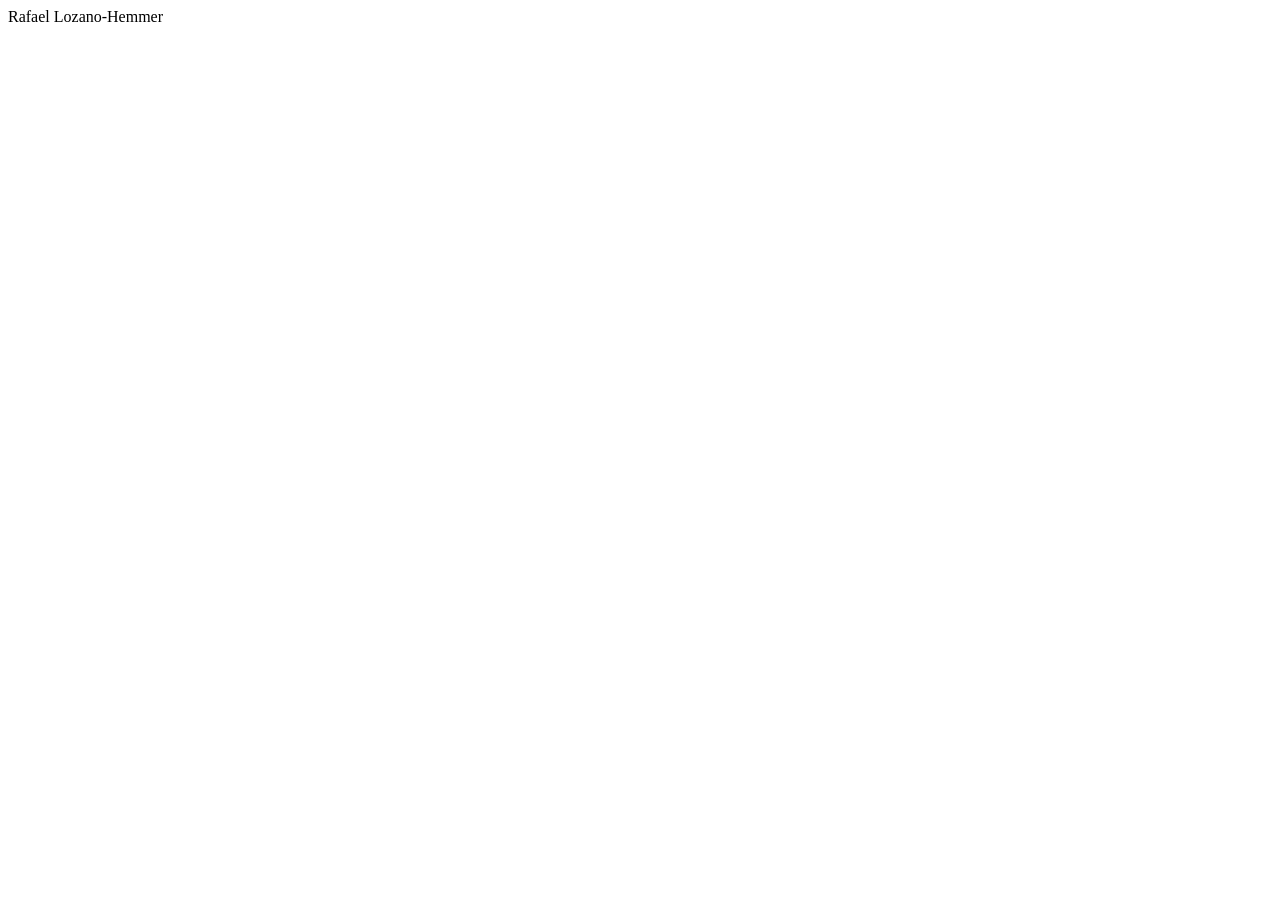
==== index.html @ 792c0a63 "Initial commit" ====
<!DOCTYPE html>
<html lang="es">

    <head>
        <meta charset="UTF-8">
        <titile>Rafael Lozano-Hemmer</titile>

        <link rel="preconnect" href="https://fonts.googleapis.com">
        <link rel="preconnect" href="https://fonts.gstatic.com" crossorigin>
        <link href="https://fonts.googleapis.com/css2?family=Barlow:ital,wght@0,100;0,200;0,300;0,400;0,500;0,600;0,700;0,800;0,900;1,100;1,200;1,300;1,400;1,500;1,600;1,700;1,800;1,900&display=swap" rel="stylesheet">
    
        <link href="css/estilos.css" rel="stylesheet">
    </head>

    <body>

        <div class="contenedor"> <!--DEJO LISTO EL CONTENEDOR PARA LUEGO CENTRAR TODO EL CONTENIDO-->

            <header>

            </header>

            <nav>

            </nav>

            <main>

            </main>

        </div>
    <footer>


    </footer>

    <script src="js/script.js"></script>
    </body>
</html>
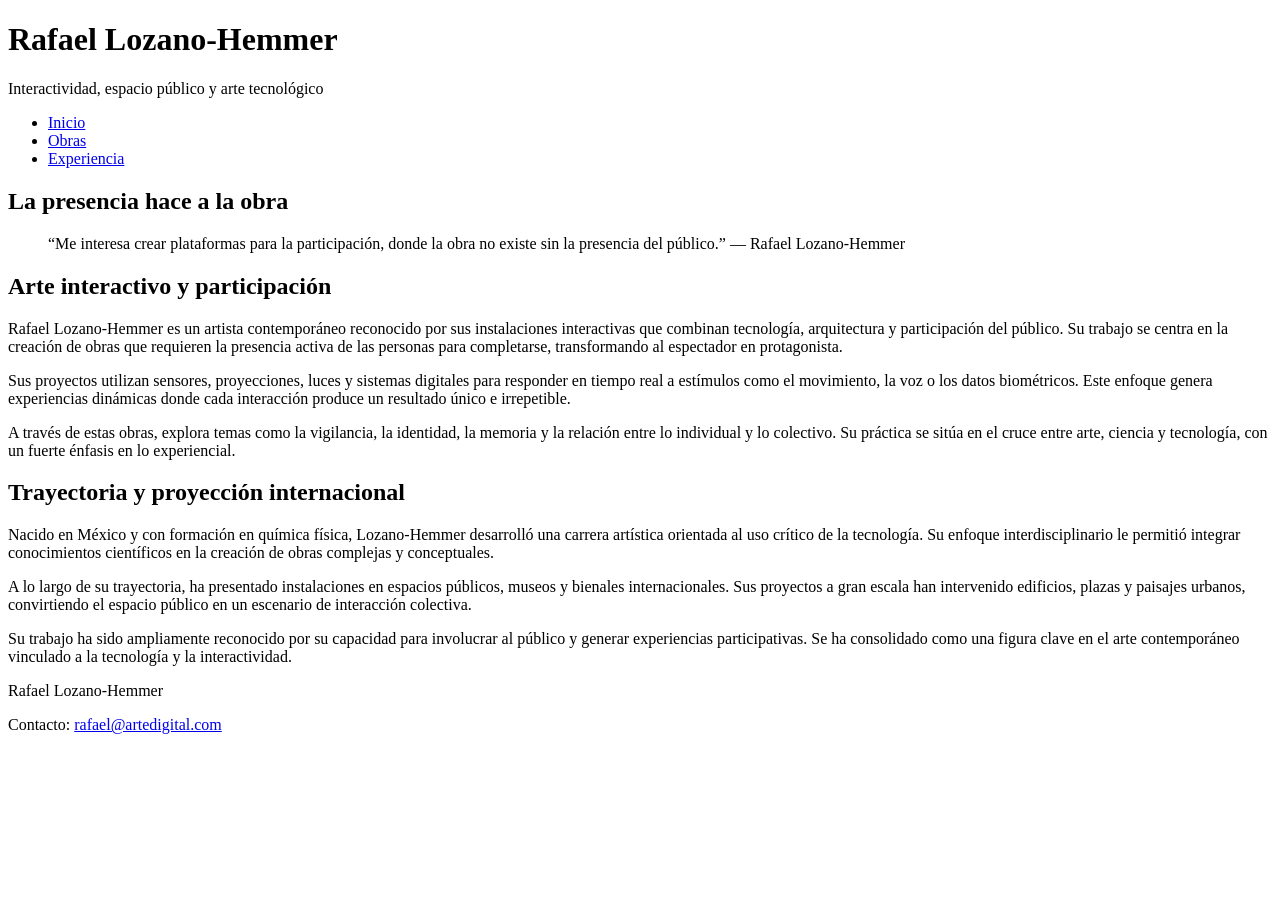
==== commit 36d0b586: "HTML actualizados completé los bocetos generales de los  html, faltan imagenes e identificadores" ====
--- a/index.html
+++ b/index.html
@@ -3,7 +3,7 @@
 
     <head>
         <meta charset="UTF-8">
-        <titile>Rafael Lozano-Hemmer</titile>
+        <title>Rafael Lozano-Hemmer | Inicio</title>
 
         <link rel="preconnect" href="https://fonts.googleapis.com">
         <link rel="preconnect" href="https://fonts.gstatic.com" crossorigin>
@@ -14,26 +14,113 @@
 
     <body>
 
-        <div class="contenedor"> <!--DEJO LISTO EL CONTENEDOR PARA LUEGO CENTRAR TODO EL CONTENIDO-->
+        <div class="contenedor"> <!--Abro contenedor general del sitio-->
+
+            
+            <!--Header + Menú de navegación -->
 
             <header>
+
+                <h1>Rafael Lozano-Hemmer</h1>
+
+                <p>Interactividad, espacio público y arte tecnológico</p>
 
             </header>
 
             <nav>
+                <ul>
 
+                    <li><a href="index.html">Inicio</a></li>
+                    <li><a href="obras.html">Obras</a></li>
+                    <li><a href="experiencia.html">Experiencia</a></li>
+
+                </ul>
             </nav>
 
+            <!--Cierro header y menú de navegación-->
+
+
+
+            <!--Contenido principal-->
+
             <main>
+                <section>
+
+                    <h2>La presencia hace a la obra</h2>
+
+                    <blockquote>
+                        “Me interesa crear plataformas para la participación, donde la obra no existe sin la presencia del público.” — Rafael Lozano-Hemmer
+                    </blockquote>
+
+                </section>
+
+                <section>
+
+                    <h2>Arte interactivo y participación</h2>
+
+                    <p>
+                        Rafael Lozano-Hemmer es un artista contemporáneo reconocido por sus instalaciones interactivas que combinan tecnología, arquitectura y participación del público. 
+                        Su trabajo se centra en la creación de obras que requieren la presencia activa de las personas para completarse, transformando al espectador en protagonista.
+                    </p>
+
+                    <p>
+                        Sus proyectos utilizan sensores, proyecciones, luces y sistemas digitales para responder en tiempo real a estímulos como el movimiento, la voz o los datos biométricos. 
+                        Este enfoque genera experiencias dinámicas donde cada interacción produce un resultado único e irrepetible.
+                    </p>
+
+                    <p>
+                        A través de estas obras, explora temas como la vigilancia, la identidad, la memoria y la relación entre lo individual y lo colectivo. 
+                        Su práctica se sitúa en el cruce entre arte, ciencia y tecnología, con un fuerte énfasis en lo experiencial.
+                    </p>
+
+                </section>
+
+                <section>
+
+                    <h2>Trayectoria y proyección internacional</h2>
+
+                    <p>
+                        Nacido en México y con formación en química física, Lozano-Hemmer desarrolló una carrera artística orientada al uso crítico de la tecnología. 
+                        Su enfoque interdisciplinario le permitió integrar conocimientos científicos en la creación de obras complejas y conceptuales.
+                    </p>
+
+                    <p>
+                        A lo largo de su trayectoria, ha presentado instalaciones en espacios públicos, museos y bienales internacionales. 
+                        Sus proyectos a gran escala han intervenido edificios, plazas y paisajes urbanos, convirtiendo el espacio público en un escenario de interacción colectiva.
+                    </p>
+
+                    <p>
+                        Su trabajo ha sido ampliamente reconocido por su capacidad para involucrar al público y generar experiencias participativas. 
+                        Se ha consolidado como una figura clave en el arte contemporáneo vinculado a la tecnología y la interactividad.
+                    </p>
+
+                </section>
 
             </main>
 
-        </div>
-    <footer>
+            <!--Cierro contenido principal-->
 
 
-    </footer>
 
-    <script src="js/script.js"></script>
+            <!--Pie de página-->
+
+            <footer>
+            
+            <p>
+                Rafael Lozano-Hemmer
+            </p>
+
+            <p>
+                Contacto:
+                <a href="mailto:rafael@artedigital.com">rafael@artedigital.com</a>
+            </p>
+
+            </footer>
+
+            <!--Cierro pie de página-->
+
+
+        </div> <!--Cierro contenedor general del sitio-->
+
     </body>
 </html>
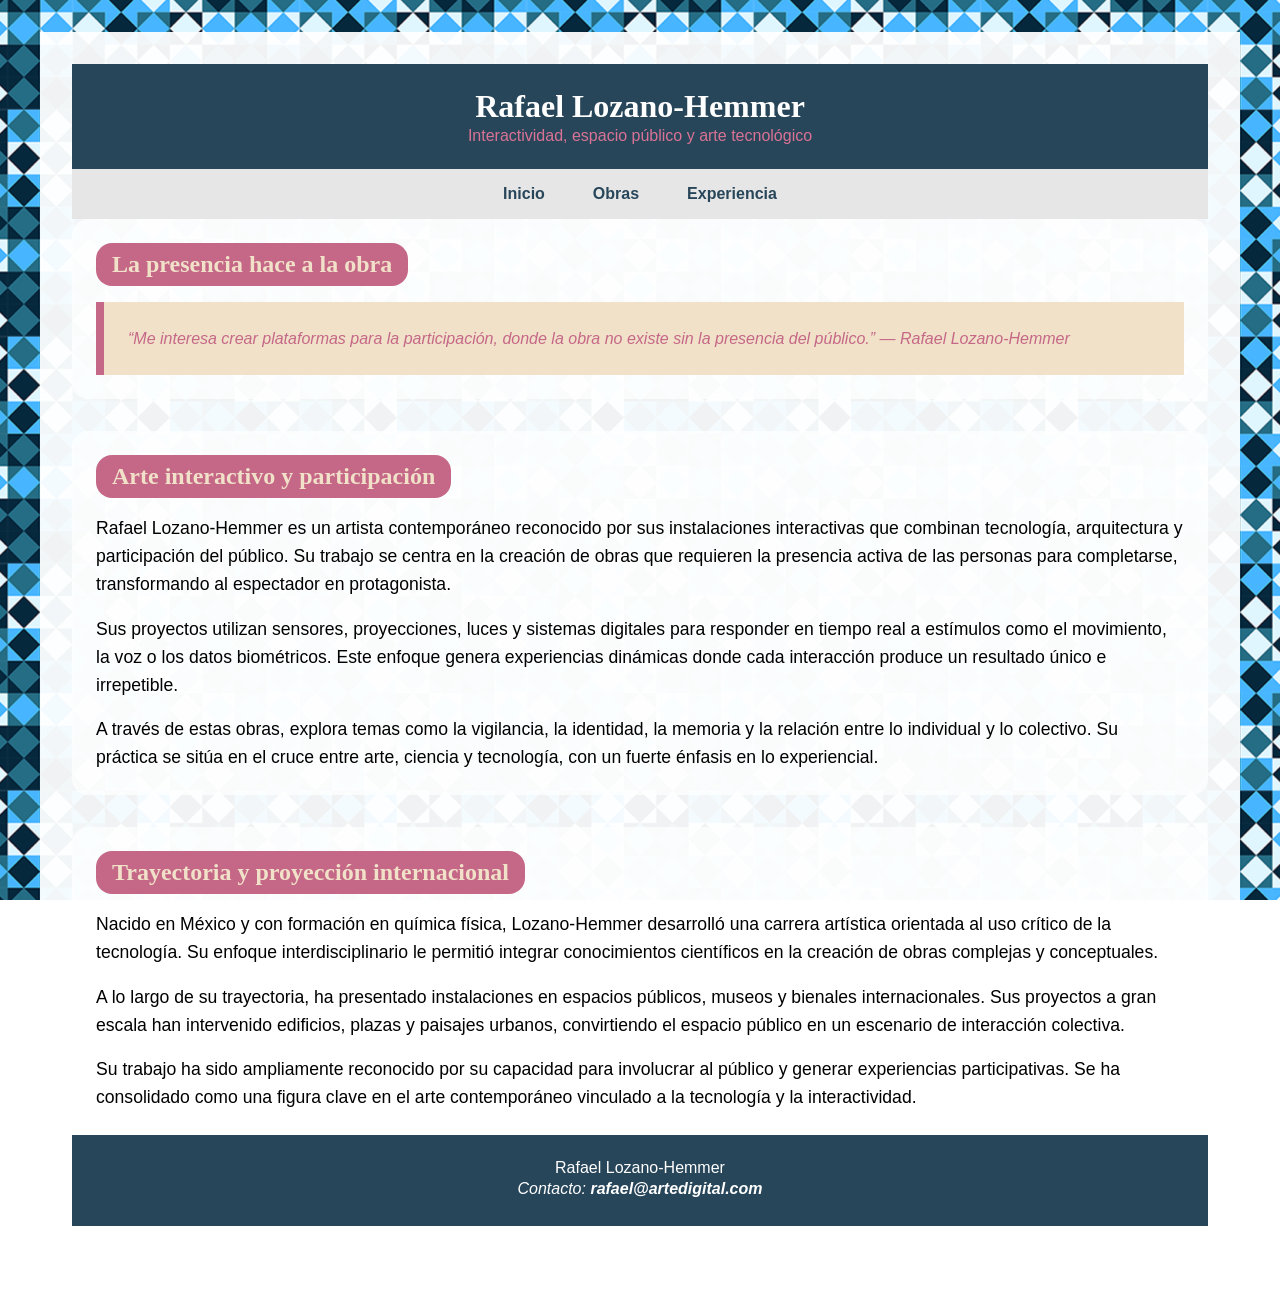
==== commit b26a934b: "Actualizo CSS css del index (y general) actualizado, faltan imagenes y las otras paginas + js" ====
--- a/index.html
+++ b/index.html
@@ -21,7 +21,7 @@
 
             <header>
 
-                <h1>Rafael Lozano-Hemmer</h1>
+                <h1 class="headertitulo">Rafael Lozano-Hemmer</h1>
 
                 <p>Interactividad, espacio público y arte tecnológico</p>
 
@@ -110,10 +110,9 @@
                 Rafael Lozano-Hemmer
             </p>
 
-            <p>
-                Contacto:
-                <a href="mailto:rafael@artedigital.com">rafael@artedigital.com</a>
-            </p>
+            <address>
+               <p>Contacto: <a href="mailto:rafael@artedigital.com">rafael@artedigital.com</a> </p> 
+            </address>
 
             </footer>
 
--- a/css/estilos.css
+++ b/css/estilos.css
@@ -0,0 +1,153 @@
+/* ================= LIMPIO LOS ESPACIOS POR DEFECTO ==================== */
+
+* {
+    margin: 0;
+    padding: 0;
+    box-sizing: border-box;
+}
+
+
+
+/* ================= BODY ==================== */
+
+body {
+
+    background-image: url("../img/fondo.png");
+
+    background-size: auto; /*Mantengo el tamaño para que el patrón se vea nítido*/
+    background-repeat: repeat; /*Repito la imagen para no perder la calidad*/
+    background-attachment: fixed;
+    background-position: center;
+
+    display: flex;  
+    justify-content: center; /*Centro horizontalmente*/
+    align-items: center; /*Centro verticalmente*/
+
+    padding: 2rem;
+
+    font-family: Arial, sans-serif;
+}
+
+
+
+/* ================= DIV (bloque contenedor con máximo de ancho) ==================== */
+
+.contenedor {
+
+    width: 100%;
+    max-width: 75rem;
+
+    background-color: rgba(255, 255, 255, 0.941);
+
+    padding: 2rem;
+}
+
+
+
+/* ================= HEADER Y FOOTER ==================== */
+
+header, footer {
+
+    background-color: rgb(40, 70, 90);
+    padding: 1.5rem;
+    text-align: center;
+    color: rgb(217, 115, 149);
+}
+
+
+.headertitulo {
+
+    font-family: 'Barlow';
+    font-weight: bold;
+    color: white;
+    padding-bottom: 0.1rem;
+}
+
+footer p {
+    color: white;
+    text-align: center;
+    padding-bottom: 0.2rem;
+}
+
+address a {
+    text-decoration: none;
+    font-weight: bold;    
+    color: rgb(255, 255, 255);
+}
+
+address a:hover {
+    color: rgb(255, 158, 31);
+}
+
+/* ================= NAV ==================== */
+
+nav ul {
+
+    list-style: none;
+    display: flex; /*Coloco los items en horizontal*/
+    justify-content: center; /*Centro los elementos*/
+    gap: 3rem; /*Separación entre links*/
+    background-color: rgb(230, 230, 230);
+    padding: 1rem;
+}
+
+
+nav a {
+
+    text-decoration: none;
+    font-weight: bold;
+    color: rgb(40, 70, 90);
+}
+
+
+nav a:hover {
+    color: rgb(255, 158, 31);
+}
+
+
+
+/* ================= MAIN Y SECCIONES (títulos, párrafos y blockquote) ==================== */
+
+main {
+    display: flex;
+    flex-direction: column;
+    gap: 2rem;      /*separo las secciones*/
+}
+
+section {
+    background-color: rgba(255,255,255,0.7);
+    padding: 1.5rem;
+    border-radius: 1rem;
+}
+
+section h2 {
+
+    font-family: 'Barlow';
+    font-weight: bold;
+    background-color: rgb(197, 104, 135);
+    color: rgb(241, 225, 201);
+    display: inline-block;
+    border-radius: 1rem;
+    padding: 0.5rem 1rem;
+}
+
+
+section p {
+
+    font-size: 1.1rem;
+    line-height: 1.6;
+    margin-top: 1rem;
+}
+
+
+blockquote {
+    background-color: rgb(241, 225, 201);
+    color: rgb(197, 104, 135);
+    border-left: 0.5rem solid rgb(197, 104, 135);    /*línea decorativa*/
+    font-style: italic;
+
+    padding: 1.5rem;
+    margin-top: 1rem;
+    line-height: 1.6; /*aca no le pongo unidad de medida para que el espacio se adapate al tamaño de la letra*/
+}
+
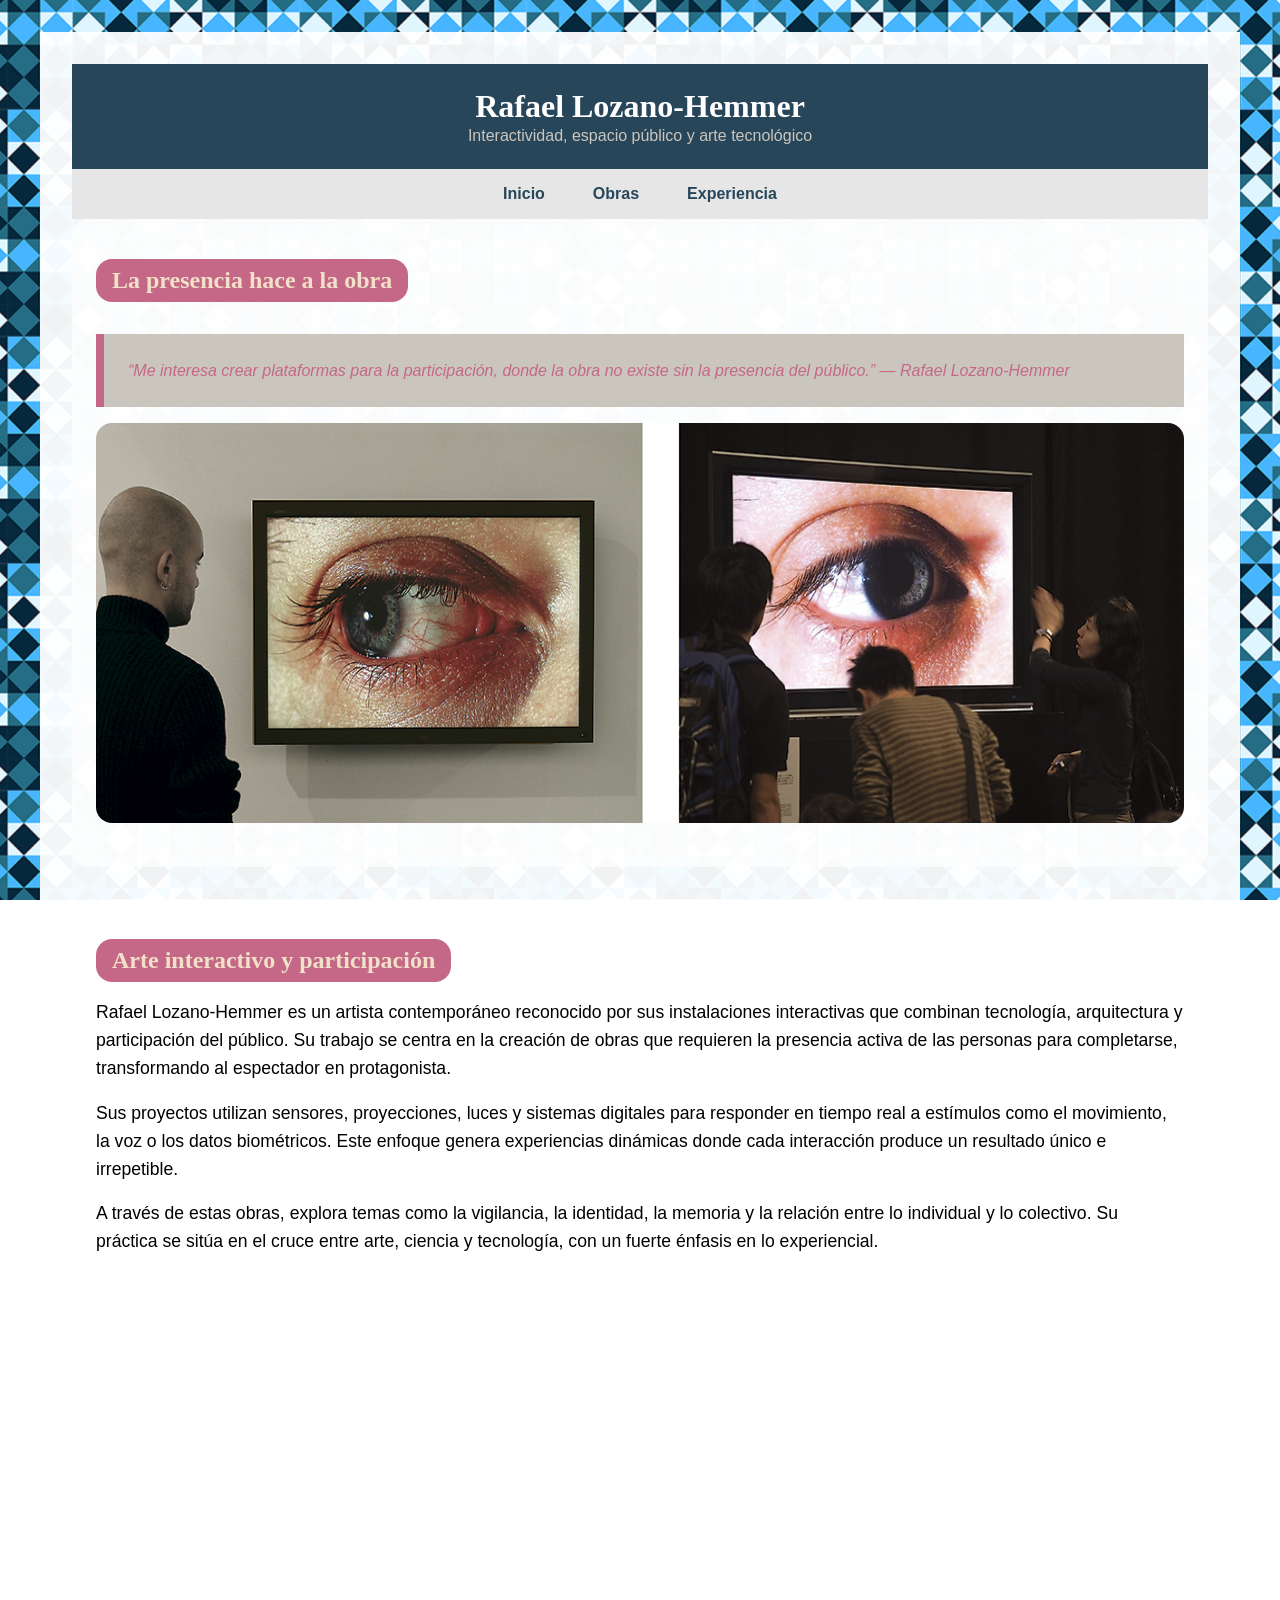
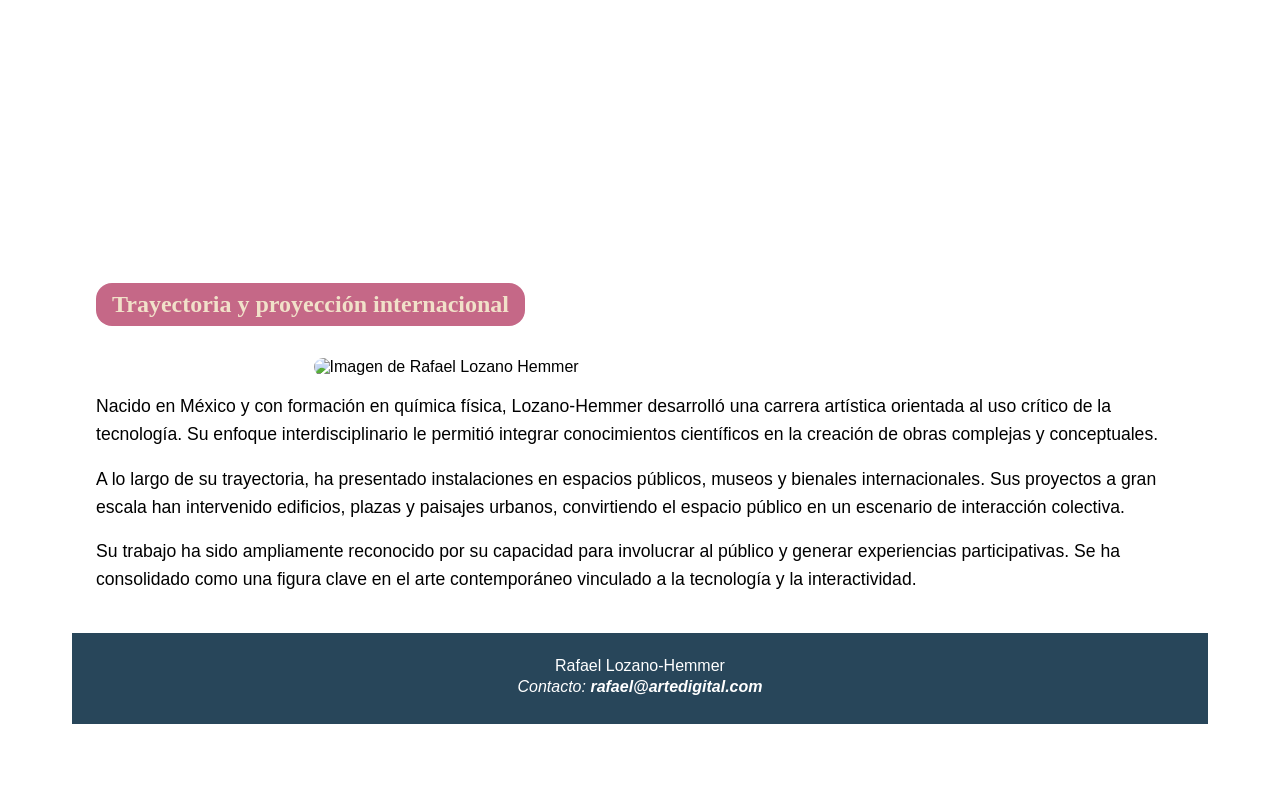
==== commit de95370b: "CSS terminado queda ultimar detalles en css una vez hecho el js" ====
--- a/index.html
+++ b/index.html
@@ -52,6 +52,8 @@
                         “Me interesa crear plataformas para la participación, donde la obra no existe sin la presencia del público.” — Rafael Lozano-Hemmer
                     </blockquote>
 
+                    <img class="imagengrande" src="img/lozano-hemmer-6.jpg" alt="Instalación interactiva de Rafael Lozano" height="400">
+
                 </section>
 
                 <section>
@@ -73,11 +75,17 @@
                         Su práctica se sitúa en el cruce entre arte, ciencia y tecnología, con un fuerte énfasis en lo experiencial.
                     </p>
 
+                    <iframe width="560" height="315" src="https://www.youtube.com/embed/ENyOj26hmH0?si=j6t1ATDcUbSOL6lO" 
+                    title="YouTube video player" frameborder="0" allow="accelerometer; autoplay; clipboard-write; encrypted-media; gyroscope; picture-in-picture; web-share" 
+                    referrerpolicy="strict-origin-when-cross-origin" allowfullscreen></iframe>
+
                 </section>
 
                 <section>
 
                     <h2>Trayectoria y proyección internacional</h2>
+
+                    <img class="imagenmediana" src="img/lozano-hemmer.jpg" alt="Imagen de Rafael Lozano Hemmer" >
 
                     <p>
                         Nacido en México y con formación en química física, Lozano-Hemmer desarrolló una carrera artística orientada al uso crítico de la tecnología. 
--- a/css/estilos.css
+++ b/css/estilos.css
@@ -21,7 +21,6 @@
 
     display: flex;  
     justify-content: center; /*Centro horizontalmente*/
-    align-items: center; /*Centro verticalmente*/
 
     padding: 2rem;
 
@@ -51,7 +50,7 @@
     background-color: rgb(40, 70, 90);
     padding: 1.5rem;
     text-align: center;
-    color: rgb(217, 115, 149);
+    color: rgb(203, 198, 189);
 }
 
 
@@ -78,6 +77,9 @@
 address a:hover {
     color: rgb(255, 158, 31);
 }
+
+
+
 
 /* ================= NAV ==================== */
 
@@ -114,13 +116,14 @@
     gap: 2rem;      /*separo las secciones*/
 }
 
+
 section {
     background-color: rgba(255,255,255,0.7);
     padding: 1.5rem;
     border-radius: 1rem;
 }
 
-section h2 {
+section h2, article h2 {
 
     font-family: 'Barlow';
     font-weight: bold;
@@ -129,25 +132,129 @@
     display: inline-block;
     border-radius: 1rem;
     padding: 0.5rem 1rem;
-}
-
-
-section p {
+    margin-bottom: 1rem;
+    margin-top: 1rem;
+}
+
+
+section p, article p {
 
     font-size: 1.1rem;
     line-height: 1.6;
-    margin-top: 1rem;
+    margin-bottom: 1rem;
 }
 
 
 blockquote {
-    background-color: rgb(241, 225, 201);
+    background-color: rgb(203, 198, 189);
     color: rgb(197, 104, 135);
     border-left: 0.5rem solid rgb(197, 104, 135);    /*línea decorativa*/
     font-style: italic;
 
     padding: 1.5rem;
     margin-top: 1rem;
+    margin-bottom: 1rem;
     line-height: 1.6; /*aca no le pongo unidad de medida para que el espacio se adapate al tamaño de la letra*/
 }
 
+
+
+/* ================= LAYOUT PAGINA OBRAS (para que quede chiquitito el aside) ==================== */
+
+.layout {
+
+    display:flex;
+    flex-direction:column;
+    gap:2rem;
+
+}
+
+.columnas {
+    display: flex;
+}
+
+.columnas article {
+
+    width:75%;
+}
+
+
+.layout aside {
+
+    width:25%;
+
+}
+
+
+
+/* ================= IMAGENES ==================== */
+
+.imagengrande {
+    width: 100%;
+    border-radius: 1rem;
+    margin-bottom: 1rem;
+}
+
+.imagen {
+    
+    margin-top:1rem;
+    margin-bottom: 1rem;
+    width: auto;
+    border-radius:1rem;
+
+}
+
+.imagenmediana {
+    display: block;
+    width: 100%;
+    max-width: 60%;
+    margin: 1rem auto;
+    border-radius: 1rem;
+}
+
+
+/* ================= VIDEOS ==================== */
+
+iframe {
+
+    width:100%;
+    height:30rem;
+    border-radius:1rem;
+    margin-top:2rem;
+
+}
+
+
+/* ================= ARTICLE Y ASIDE ==================== */
+
+aside {
+
+    background-color:rgba(241,225,201,0.7);
+    padding:1.5rem;
+    border-radius:1rem;
+
+}
+
+aside h3 {
+
+    margin-top:1.5rem;
+    font-family: 'Barlow';
+
+}
+
+
+/* ================= LISTAS ==================== */
+
+aside ul {
+
+    margin-top:1rem;
+    padding-left:2rem;
+
+}
+
+
+aside li {
+
+    margin-bottom:0.5rem;
+
+}
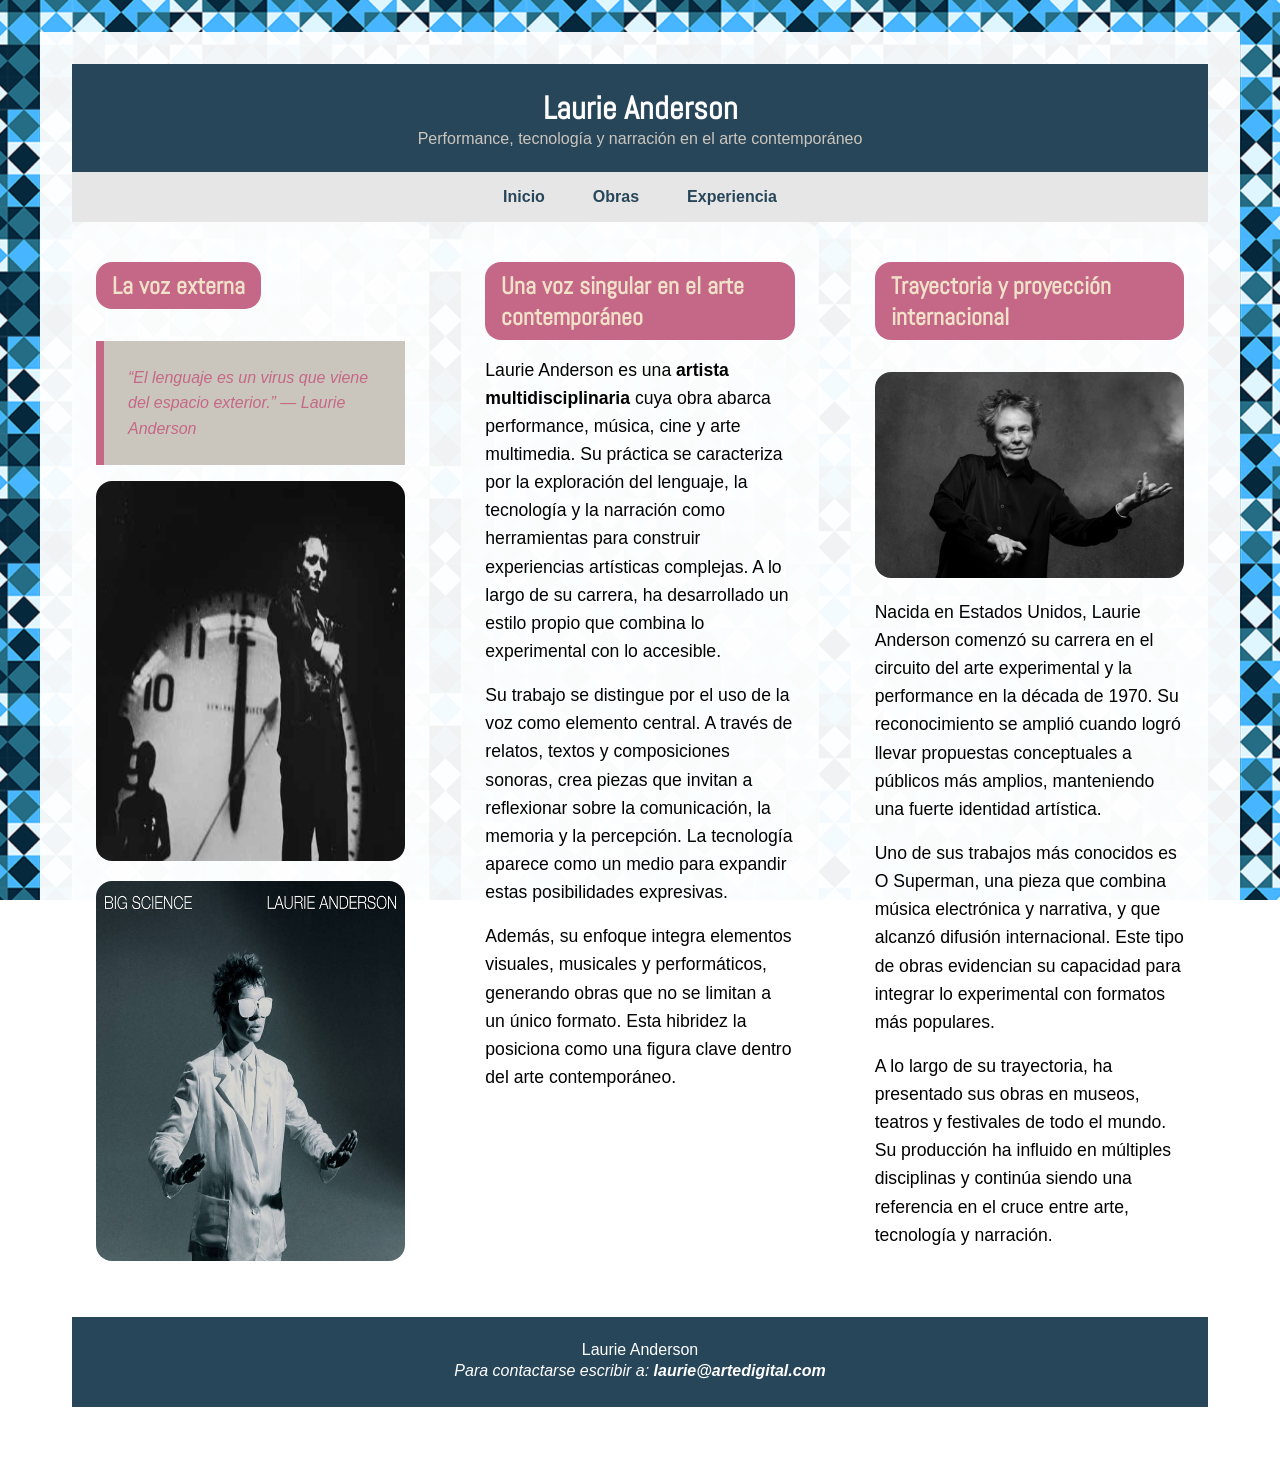
==== commit 7a430088: "Reemplazo de contenido Cambios de imagenes y textos reemplazando a Lozano por Anderson" ====
--- a/index.html
+++ b/index.html
@@ -3,11 +3,11 @@
 
     <head>
         <meta charset="UTF-8">
-        <title>Rafael Lozano-Hemmer | Inicio</title>
+        <title>Laurie Anderson | Inicio</title>
 
         <link rel="preconnect" href="https://fonts.googleapis.com">
         <link rel="preconnect" href="https://fonts.gstatic.com" crossorigin>
-        <link href="https://fonts.googleapis.com/css2?family=Barlow:ital,wght@0,100;0,200;0,300;0,400;0,500;0,600;0,700;0,800;0,900;1,100;1,200;1,300;1,400;1,500;1,600;1,700;1,800;1,900&display=swap" rel="stylesheet">
+        <link href="https://fonts.googleapis.com/css2?family=Abel&display=swap" rel="stylesheet">
     
         <link href="css/estilos.css" rel="stylesheet">
     </head>
@@ -21,9 +21,9 @@
 
             <header>
 
-                <h1 class="headertitulo">Rafael Lozano-Hemmer</h1>
+                <h1 class="headertitulo">Laurie Anderson</h1>
 
-                <p>Interactividad, espacio público y arte tecnológico</p>
+                <p>Performance, tecnología y narración en el arte contemporáneo</p>
 
             </header>
 
@@ -43,41 +43,43 @@
 
             <!--Contenido principal-->
 
-            <main>
+            <main class="index">
                 <section>
 
-                    <h2>La presencia hace a la obra</h2>
+                    <h2>La voz externa</h2>
 
                     <blockquote>
-                        “Me interesa crear plataformas para la participación, donde la obra no existe sin la presencia del público.” — Rafael Lozano-Hemmer
+                        “El lenguaje es un virus que viene del espacio exterior.” — Laurie Anderson
                     </blockquote>
 
-                    <img class="imagengrande" src="img/lozano-hemmer-6.jpg" alt="Instalación interactiva de Rafael Lozano" height="400">
+                    <img class="imagengrande" src="img/anderson-5" alt="Laurie Anderson obra About Time" height="380"> 
+                    <img class="imagengrande" src="img/anderson-6.jpg" alt="Laurie Anderson Big Science" height="380">
 
                 </section>
 
                 <section>
 
-                    <h2>Arte interactivo y participación</h2>
+                    <h2>Una voz singular en el arte contemporáneo</h2>
 
                     <p>
-                        Rafael Lozano-Hemmer es un artista contemporáneo reconocido por sus instalaciones interactivas que combinan tecnología, arquitectura y participación del público. 
-                        Su trabajo se centra en la creación de obras que requieren la presencia activa de las personas para completarse, transformando al espectador en protagonista.
+                        Laurie Anderson es una <strong>artista multidisciplinaria</strong> cuya obra abarca performance, música, cine y arte multimedia. 
+                        Su práctica se caracteriza por la exploración del lenguaje, la tecnología y la narración como herramientas para construir experiencias artísticas complejas. 
+                        A lo largo de su carrera, ha desarrollado un estilo propio que combina lo experimental con lo accesible.
                     </p>
 
                     <p>
-                        Sus proyectos utilizan sensores, proyecciones, luces y sistemas digitales para responder en tiempo real a estímulos como el movimiento, la voz o los datos biométricos. 
-                        Este enfoque genera experiencias dinámicas donde cada interacción produce un resultado único e irrepetible.
+                        Su trabajo se distingue por el uso de la voz como elemento central. A través de relatos, textos y composiciones sonoras, crea piezas que invitan a reflexionar sobre la comunicación, 
+                        la memoria y la percepción. La tecnología aparece como un medio para expandir estas posibilidades expresivas.
                     </p>
 
                     <p>
-                        A través de estas obras, explora temas como la vigilancia, la identidad, la memoria y la relación entre lo individual y lo colectivo. 
-                        Su práctica se sitúa en el cruce entre arte, ciencia y tecnología, con un fuerte énfasis en lo experiencial.
+                       Además, su enfoque integra elementos visuales, musicales y performáticos, generando obras que no se limitan a un único formato. 
+                       Esta hibridez la posiciona como una figura clave dentro del arte contemporáneo.
                     </p>
 
-                    <iframe width="560" height="315" src="https://www.youtube.com/embed/ENyOj26hmH0?si=j6t1ATDcUbSOL6lO" 
-                    title="YouTube video player" frameborder="0" allow="accelerometer; autoplay; clipboard-write; encrypted-media; gyroscope; picture-in-picture; web-share" 
-                    referrerpolicy="strict-origin-when-cross-origin" allowfullscreen></iframe>
+                    <iframe width="560" height="315" src="https://www.youtube.com/embed/Vkfpi2H8tOE?si=sajrm44BAujUfPOm" 
+                    title="YouTube video player" frameborder="0" allow="accelerometer; autoplay; clipboard-write; encrypted-media; gyroscope; picture-in-picture; 
+                    web-share" referrerpolicy="strict-origin-when-cross-origin" allowfullscreen></iframe>
 
                 </section>
 
@@ -85,21 +87,21 @@
 
                     <h2>Trayectoria y proyección internacional</h2>
 
-                    <img class="imagenmediana" src="img/lozano-hemmer.jpg" alt="Imagen de Rafael Lozano Hemmer" >
+                    <img class="imagenmediana" src="img/anderson.jpg" alt="Imagen de Laurie Anderson" >
 
                     <p>
-                        Nacido en México y con formación en química física, Lozano-Hemmer desarrolló una carrera artística orientada al uso crítico de la tecnología. 
-                        Su enfoque interdisciplinario le permitió integrar conocimientos científicos en la creación de obras complejas y conceptuales.
+                       Nacida en Estados Unidos, Laurie Anderson comenzó su carrera en el circuito del arte experimental y la performance en la década de 1970. 
+                       Su reconocimiento se amplió cuando logró llevar propuestas conceptuales a públicos más amplios, manteniendo una fuerte identidad artística.
                     </p>
 
                     <p>
-                        A lo largo de su trayectoria, ha presentado instalaciones en espacios públicos, museos y bienales internacionales. 
-                        Sus proyectos a gran escala han intervenido edificios, plazas y paisajes urbanos, convirtiendo el espacio público en un escenario de interacción colectiva.
+                        Uno de sus trabajos más conocidos es O Superman, una pieza que combina música electrónica y narrativa, y que alcanzó difusión internacional. 
+                        Este tipo de obras evidencian su capacidad para integrar lo experimental con formatos más populares.
                     </p>
 
                     <p>
-                        Su trabajo ha sido ampliamente reconocido por su capacidad para involucrar al público y generar experiencias participativas. 
-                        Se ha consolidado como una figura clave en el arte contemporáneo vinculado a la tecnología y la interactividad.
+                        A lo largo de su trayectoria, ha presentado sus obras en museos, teatros y festivales de todo el mundo. 
+                        Su producción ha influido en múltiples disciplinas y continúa siendo una referencia en el cruce entre arte, tecnología y narración.
                     </p>
 
                 </section>
@@ -115,11 +117,11 @@
             <footer>
             
             <p>
-                Rafael Lozano-Hemmer
+                Laurie Anderson
             </p>
 
             <address>
-               <p>Contacto: <a href="mailto:rafael@artedigital.com">rafael@artedigital.com</a> </p> 
+               <p>Para contactarse escribir a: <a href="mailto:rafael@artedigital.com">laurie@artedigital.com</a> </p> 
             </address>
 
             </footer>
--- a/css/estilos.css
+++ b/css/estilos.css
@@ -56,7 +56,7 @@
 
 .headertitulo {
 
-    font-family: 'Barlow';
+    font-family: 'Abel';
     font-weight: bold;
     color: white;
     padding-bottom: 0.1rem;
@@ -125,7 +125,7 @@
 
 section h2, article h2 {
 
-    font-family: 'Barlow';
+    font-family: 'Abel';
     font-weight: bold;
     background-color: rgb(197, 104, 135);
     color: rgb(241, 225, 201);
@@ -159,6 +159,19 @@
 
 
 
+/* ================= LAYOUT PAGINA DE INICIO ==================== */
+
+main.index { 
+    display: flex;
+    flex-direction: row; 
+    gap: 2rem;
+    align-items: flex-start;
+}
+
+main.index section {
+    flex: 1;
+}
+
 /* ================= LAYOUT PAGINA OBRAS (para que quede chiquitito el aside) ==================== */
 
 .layout {
@@ -182,10 +195,22 @@
 .layout aside {
 
     width:25%;
-
-}
-
-
+    height: 50%;
+
+}
+
+/*=============== BOTON ==================*/
+
+#cambiarGaleria, #botonDato {
+    background-color: rgb(255, 158, 31);
+    color: rgb(197, 104, 135);
+    padding: 1rem;
+    margin: 1.5rem;
+    font-size: 1rem;
+    font-weight: bolder;
+    border-color: rgb(255, 158, 31);
+    border-radius: 1rem;
+}
 
 /* ================= IMAGENES ==================== */
 
@@ -197,17 +222,17 @@
 
 .imagen {
     
-    margin-top:1rem;
-    margin-bottom: 1rem;
-    width: auto;
+
+    margin: 2rem;
+    max-width: 35%;
     border-radius:1rem;
 
+
 }
 
 .imagenmediana {
-    display: block;
+
     width: 100%;
-    max-width: 60%;
     margin: 1rem auto;
     border-radius: 1rem;
 }
@@ -218,7 +243,7 @@
 iframe {
 
     width:100%;
-    height:30rem;
+    height:auto;
     border-radius:1rem;
     margin-top:2rem;
 
@@ -232,13 +257,15 @@
     background-color:rgba(241,225,201,0.7);
     padding:1.5rem;
     border-radius:1rem;
+    color:rgb(197, 104, 135);
+    margin: 1rem;
 
 }
 
 aside h3 {
 
     margin-top:1.5rem;
-    font-family: 'Barlow';
+    font-family: 'Abel';
 
 }
 
@@ -248,7 +275,8 @@
 aside ul {
 
     margin-top:1rem;
-    padding-left:2rem;
+    padding-left:3rem;
+    
 
 }
 
